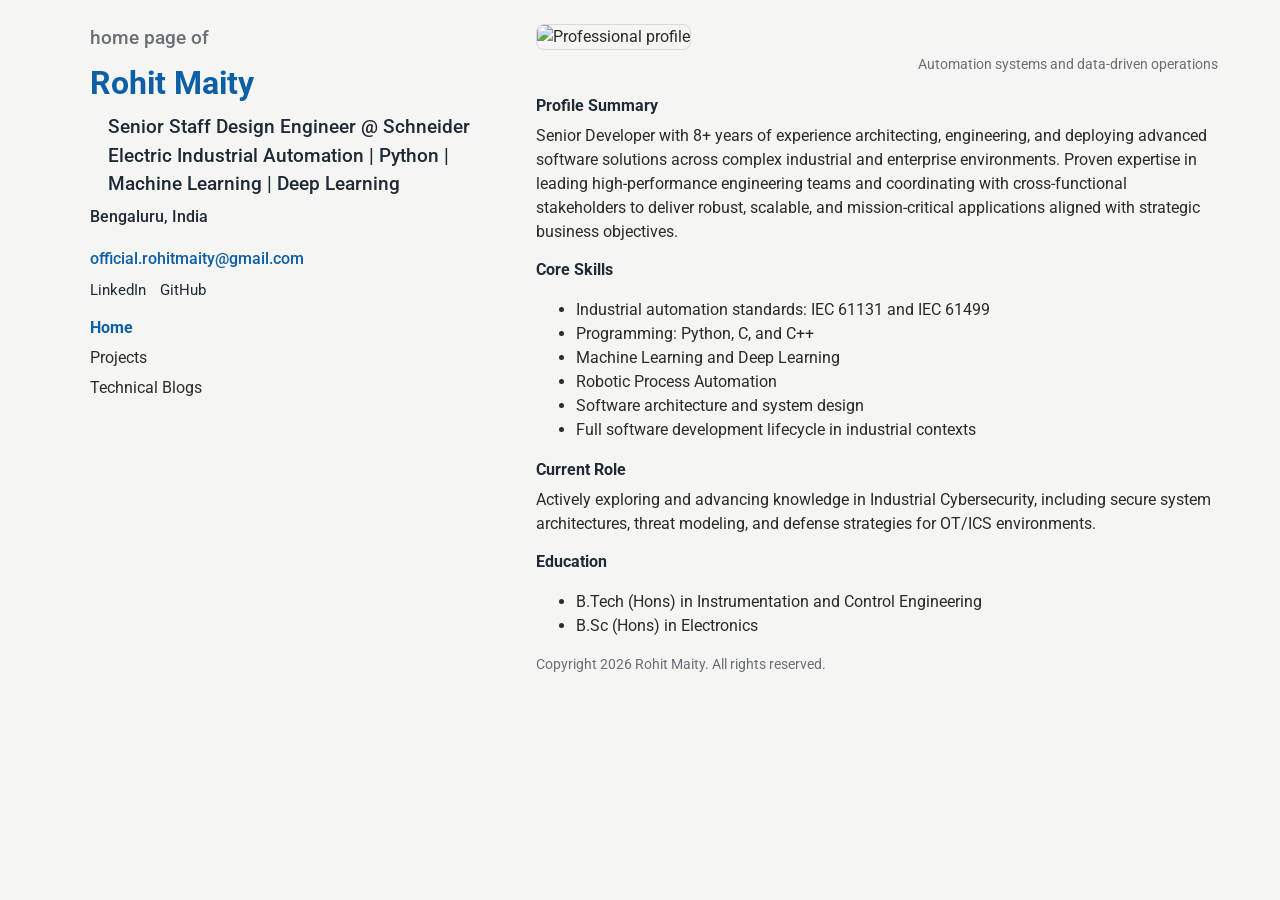
==== index.html @ 55486042 "Add files via upload" ====
<!DOCTYPE html>
<html lang="en-us">

<head>
    <meta charset="utf-8">
    <meta name="viewport" content="initial-scale=1, width=device-width">
    <meta name="description" content="Professional Resume homepage of Rohit Maity with projects and technical blogs.">
    <title>Rohit Maity | Home</title>
    <link href="https://fonts.googleapis.com/css?family=Roboto:400,400italic,700&display=swap" rel="stylesheet">
    <link href="assets/css/styles.css" rel="stylesheet">
</head>

<body>
    <div class="container">
        <div class="row">
            <aside class="col-md-5">
                <div class="sticky-top">
                    <h2 class="mb-1">
                        <a class="text-muted" href="index.html">home page</a>
                        <span class="text-muted">of</span>
                    </h2>
                    <h1 class="mb-1"><a href="index.html">Rohit Maity</a></h1>
                    <h2 class="mb-1 ps-md-5">Senior Staff Design Engineer @ Schneider Electric Industrial Automation |
                        Python | Machine Learning | Deep Learning</h2>
                    <h3 class="mb-4">Bengaluru, India</h3>
                    <h3 class="mb-0"><a href="mailto:official.rohitmaity@gmail.com">official.rohitmaity@gmail.com</a>
                    </h3>
                    <p class="social-line mb-0">
                        <a class="text-emphasis" href="https://www.linkedin.com/in/rohit-maity-85334a114/"
                            target="_blank" rel="noopener noreferrer">LinkedIn</a>
                        <a class="text-emphasis" href="https://github.com/rmaity1991" target="_blank"
                            rel="noopener noreferrer">GitHub</a>
                    </p>
                    <nav>
                        <ul class="nav">
                            <li class="nav-item"><a class="nav-link active" href="index.html">Home</a></li>
                            <li class="nav-item"><a class="nav-link" href="projects.html">Projects</a></li>
                            <li class="nav-item"><a class="nav-link" href="blogs.html">Technical Blogs</a></li>
                        </ul>
                    </nav>
                </div>
            </aside>

            <main class="col-md-7">
                <figure class="figure">
                    <img alt="Professional profile"
                        src="https://images.unsplash.com/photo-1581092335397-9583eb92d232?auto=format&fit=crop&w=1200&q=80">
                    <figcaption class="figure-caption text-end">Automation systems and data-driven operations
                    </figcaption>
                </figure>

                <dl>
                    <dt>Profile Summary</dt>
                    <dd>Senior Developer with 8+ years of experience architecting, engineering, and deploying advanced
                        software solutions across complex industrial and enterprise environments. Proven expertise in
                        leading high‑performance engineering teams and coordinating with cross‑functional stakeholders
                        to deliver robust, scalable, and mission‑critical applications aligned with strategic business
                        objectives.
                    </dd>

                    <dt>Core Skills</dt>
                    <dd>
                        <ul>
                            <li>Industrial automation standards: IEC 61131 and IEC 61499</li>
                            <li>Programming: Python, C, and C++</li>
                            <li>Machine Learning and Deep Learning</li>
                            <li>Robotic Process Automation</li>
                            <li>Software architecture and system design</li>
                            <li>Full software development lifecycle in industrial contexts</li>
                        </ul>
                    </dd>

                    <dt>Current Role</dt>
                    <dd>Actively exploring and advancing knowledge in Industrial Cybersecurity, including secure system
                        architectures, threat modeling, and defense strategies for OT/ICS environments. </dd>

                    <dt>Education</dt>
                    <dd>
                        <ul>
                            <li>B.Tech (Hons) in Instrumentation and Control Engineering</li>
                            <li>B.Sc (Hons) in Electronics</li>
                        </ul>
                    </dd>
                </dl>

                <p class="footer-note">Copyright 2026 Rohit Maity. All rights reserved.</p>
            </main>
        </div>
    </div>
</body>

</html>
---- assets/css/styles.css ----
html,
body {
    margin: 0;
    padding: 0;
}

body {
    font-family: "Roboto", "Segoe UI", Arial, sans-serif;
    color: #2b2b2b;
    background-color: #f5f5f3;
    line-height: 1.5;
}

a {
    color: #0d5fa6;
    text-decoration: none;
}

a:hover,
a:focus {
    text-decoration: underline;
}

.container {
    width: min(1100px, 94vw);
    margin: 24px auto;
}

.row {
    display: grid;
    grid-template-columns: 38% 62%;
    gap: 28px;
}

.col-md-5,
.col-md-7 {
    min-width: 0;
}

.sticky-top {
    position: sticky;
    top: 16px;
}

h1,
h2,
h3 {
    margin: 0;
    font-weight: 700;
    color: #1f2a36;
}

h1 {
    font-size: 2rem;
    margin-bottom: 6px;
}

h2 {
    font-size: 1.2rem;
    font-weight: 500;
}

h3 {
    font-size: 1rem;
    font-weight: 500;
}

.mb-0 {
    margin-bottom: 0;
}

.mb-1 {
    margin-bottom: 6px;
}

.mb-4 {
    margin-bottom: 18px;
}

.ps-md-5 {
    padding-left: 18px;
}

.text-muted {
    color: #6a6f75;
}

.text-emphasis {
    color: #1f2a36;
}

.figure {
    margin: 0 0 20px;
}

.figure img {
    width: 100%;
    height: auto;
    border-radius: 8px;
    border: 1px solid #d9d9d9;
}

.figure-caption {
    margin-top: 4px;
    font-size: 0.85rem;
    color: #6a6f75;
}

.text-end {
    text-align: right;
}

.nav {
    list-style: none;
    margin: 14px 0 0;
    padding: 0;
}

.nav-item {
    margin-bottom: 6px;
}

.nav-link {
    display: inline-block;
    padding: 0;
    color: #2b2b2b;
}

.nav-link.active {
    font-weight: 700;
    color: #0d5fa6;
}

.social-line {
    margin-top: 8px;
    font-size: 0.95rem;
}

.social-line a {
    margin-right: 10px;
}

.panel {
    background: #ffffff;
    border: 1px solid #e2e2e2;
    border-radius: 8px;
    padding: 14px;
    margin-bottom: 12px;
}

dl {
    margin: 0;
}

dt {
    margin-top: 14px;
    margin-bottom: 6px;
    font-weight: 700;
    color: #1f2a36;
}

dd {
    margin: 0 0 8px;
}

.blog-content h3 {
    margin-top: 18px;
    margin-bottom: 6px;
}

.blog-content p,
.blog-content ul,
.blog-content ol {
    margin: 0 0 12px;
}

.inline-actions {
    display: flex;
    gap: 10px;
    flex-wrap: wrap;
    margin-top: 10px;
}

.link-btn {
    display: inline-block;
    border: 1px solid #cfcfcf;
    border-radius: 6px;
    padding: 6px 10px;
    background: #fafafa;
    color: #1f2a36;
}

.link-btn:hover,
.link-btn:focus {
    border-color: #0d5fa6;
    text-decoration: none;
}

.footer-note {
    margin-top: 16px;
    color: #6a6f75;
    font-size: 0.9rem;
}

@media (max-width: 900px) {
    .container {
        width: 94vw;
        margin: 14px auto;
    }

    .row {
        grid-template-columns: 1fr;
        gap: 20px;
    }

    .sticky-top {
        position: static;
    }

    .ps-md-5 {
        padding-left: 0;
    }
}
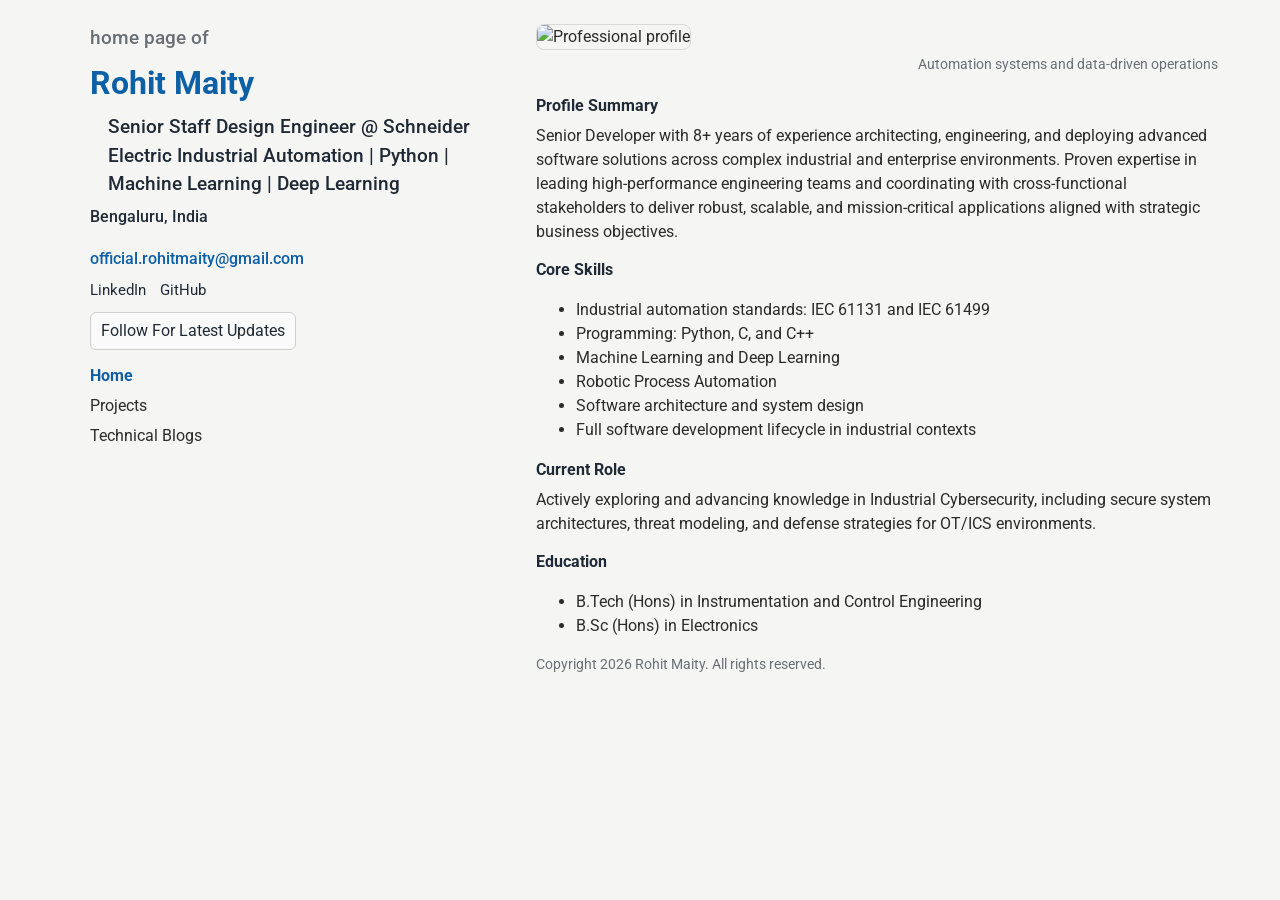
==== commit 9ff3972f: "Add files via upload" ====
--- a/index.html
+++ b/index.html
@@ -30,6 +30,10 @@
                             target="_blank" rel="noopener noreferrer">LinkedIn</a>
                         <a class="text-emphasis" href="https://github.com/rmaity1991" target="_blank"
                             rel="noopener noreferrer">GitHub</a>
+                    </p>
+                    <p class="follow-line mb-0">
+                        <a class="link-btn" href="https://github.com/rmaity1991/" target="_blank"
+                            rel="noopener noreferrer">Follow For Latest Updates</a>
                     </p>
                     <nav>
                         <ul class="nav">
@@ -87,6 +91,7 @@
             </main>
         </div>
     </div>
+    <script src="assets/js/main.js" defer></script>
 </body>
 
 </html>
--- a/assets/css/styles.css
+++ b/assets/css/styles.css
@@ -138,6 +138,10 @@
 
 .social-line a {
     margin-right: 10px;
+}
+
+.follow-line {
+    margin-top: 10px;
 }
 
 .panel {
@@ -174,6 +178,37 @@
     margin: 0 0 12px;
 }
 
+.blog-article {
+    line-height: 1.65;
+}
+
+.blog-article>*:last-child {
+    margin-bottom: 0;
+}
+
+.blog-article code {
+    font-family: Consolas, "Courier New", monospace;
+    background: #eef3f8;
+    padding: 1px 5px;
+    border-radius: 4px;
+}
+
+.blog-article pre {
+    background: #1f2a36;
+    color: #f2f5f7;
+    border-radius: 8px;
+    padding: 12px;
+    overflow-x: auto;
+    margin: 0 0 12px;
+}
+
+.blog-article pre code {
+    background: transparent;
+    color: inherit;
+    padding: 0;
+    border-radius: 0;
+}
+
 .inline-actions {
     display: flex;
     gap: 10px;
@@ -202,6 +237,80 @@
     font-size: 0.9rem;
 }
 
+.reveal-item {
+    opacity: 0;
+    transform: translateY(14px);
+    transition: opacity 0.5s ease, transform 0.6s ease;
+}
+
+.reveal-item.is-visible {
+    opacity: 1;
+    transform: translateY(0);
+}
+
+.scroll-progress {
+    position: fixed;
+    top: 0;
+    left: 0;
+    z-index: 999;
+    width: 100%;
+    height: 3px;
+    transform-origin: left center;
+    transform: scaleX(0);
+    background: linear-gradient(90deg, #0d5fa6, #44a7d8);
+}
+
+.to-top-btn {
+    position: fixed;
+    right: 16px;
+    bottom: 20px;
+    z-index: 998;
+    border: 1px solid #c8d4e0;
+    border-radius: 999px;
+    background: #ffffff;
+    color: #1f2a36;
+    font-size: 0.85rem;
+    padding: 7px 12px;
+    cursor: pointer;
+    opacity: 0;
+    pointer-events: none;
+    transform: translateY(8px);
+    transition: opacity 0.25s ease, transform 0.25s ease, box-shadow 0.25s ease;
+}
+
+.to-top-btn.is-visible {
+    opacity: 1;
+    pointer-events: auto;
+    transform: translateY(0);
+}
+
+.to-top-btn:hover,
+.to-top-btn:focus {
+    box-shadow: 0 6px 18px rgba(13, 95, 166, 0.2);
+}
+
+.panel-lift {
+    transition: transform 0.18s ease, box-shadow 0.2s ease;
+    transform-style: preserve-3d;
+}
+
+.panel-lift:hover {
+    box-shadow: 0 10px 24px rgba(31, 42, 54, 0.12);
+}
+
+@media (prefers-reduced-motion: reduce) {
+    .reveal-item {
+        opacity: 1;
+        transform: none;
+        transition: none;
+    }
+
+    .to-top-btn,
+    .panel-lift {
+        transition: none;
+    }
+}
+
 @media (max-width: 900px) {
     .container {
         width: 94vw;
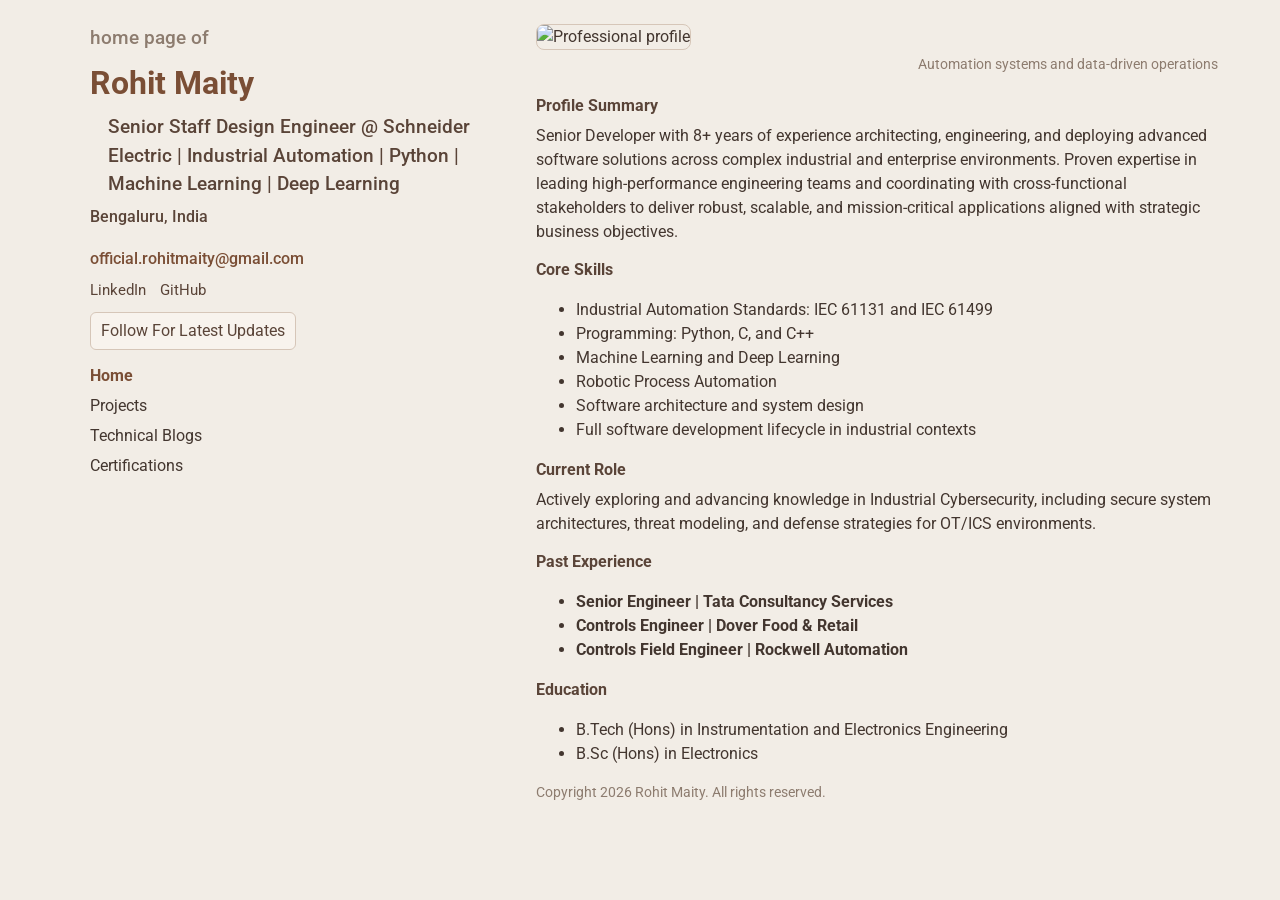
==== commit 9b094ee4: "Add files via upload" ====
--- a/index.html
+++ b/index.html
@@ -20,8 +20,11 @@
                         <span class="text-muted">of</span>
                     </h2>
                     <h1 class="mb-1"><a href="index.html">Rohit Maity</a></h1>
-                    <h2 class="mb-1 ps-md-5">Senior Staff Design Engineer @ Schneider Electric Industrial Automation |
-                        Python | Machine Learning | Deep Learning</h2>
+                    <h2 class="mb-1 ps-md-5">
+                        Senior Staff Design Engineer @ Schneider Electric |
+                        Industrial Automation |
+                        Python | Machine Learning | Deep Learning
+                    </h2>
                     <h3 class="mb-4">Bengaluru, India</h3>
                     <h3 class="mb-0"><a href="mailto:official.rohitmaity@gmail.com">official.rohitmaity@gmail.com</a>
                     </h3>
@@ -40,6 +43,7 @@
                             <li class="nav-item"><a class="nav-link active" href="index.html">Home</a></li>
                             <li class="nav-item"><a class="nav-link" href="projects.html">Projects</a></li>
                             <li class="nav-item"><a class="nav-link" href="blogs.html">Technical Blogs</a></li>
+                            <li class="nav-item"><a class="nav-link" href="certifications.html">Certifications</a></li>
                         </ul>
                     </nav>
                 </div>
@@ -65,7 +69,7 @@
                     <dt>Core Skills</dt>
                     <dd>
                         <ul>
-                            <li>Industrial automation standards: IEC 61131 and IEC 61499</li>
+                            <li>Industrial Automation Standards: IEC 61131 and IEC 61499</li>
                             <li>Programming: Python, C, and C++</li>
                             <li>Machine Learning and Deep Learning</li>
                             <li>Robotic Process Automation</li>
@@ -78,10 +82,19 @@
                     <dd>Actively exploring and advancing knowledge in Industrial Cybersecurity, including secure system
                         architectures, threat modeling, and defense strategies for OT/ICS environments. </dd>
 
+                    <dt>Past Experience</dt>
+                    <dd>
+                        <ul>
+                            <li><strong>Senior Engineer | Tata Consultancy Services</strong></li>
+                            <li><strong>Controls Engineer | Dover Food & Retail</strong> </li>
+                            <li><strong>Controls Field Engineer | Rockwell Automation</strong> </li>
+                        </ul>
+                    </dd>
+
                     <dt>Education</dt>
                     <dd>
                         <ul>
-                            <li>B.Tech (Hons) in Instrumentation and Control Engineering</li>
+                            <li>B.Tech (Hons) in Instrumentation and Electronics Engineering</li>
                             <li>B.Sc (Hons) in Electronics</li>
                         </ul>
                     </dd>
--- a/assets/css/styles.css
+++ b/assets/css/styles.css
@@ -4,15 +4,30 @@
     padding: 0;
 }
 
+:root {
+    --bg: #f2ede6;
+    --text: #43362f;
+    --heading: #5a4438;
+    --muted: #8d7c6f;
+    --link: #7a4e35;
+    --link-accent: #9a6c4d;
+    --surface: #f8f3ed;
+    --surface-soft: #efe4d7;
+    --border: #d6c6b8;
+    --code-bg: #eadfce;
+    --code-block-bg: #4b3a31;
+    --code-block-text: #f5eee5;
+}
+
 body {
     font-family: "Roboto", "Segoe UI", Arial, sans-serif;
-    color: #2b2b2b;
-    background-color: #f5f5f3;
+    color: var(--text);
+    background-color: var(--bg);
     line-height: 1.5;
 }
 
 a {
-    color: #0d5fa6;
+    color: var(--link);
     text-decoration: none;
 }
 
@@ -47,7 +62,7 @@
 h3 {
     margin: 0;
     font-weight: 700;
-    color: #1f2a36;
+    color: var(--heading);
 }
 
 h1 {
@@ -82,11 +97,11 @@
 }
 
 .text-muted {
-    color: #6a6f75;
+    color: var(--muted);
 }
 
 .text-emphasis {
-    color: #1f2a36;
+    color: var(--heading);
 }
 
 .figure {
@@ -97,13 +112,13 @@
     width: 100%;
     height: auto;
     border-radius: 8px;
-    border: 1px solid #d9d9d9;
+    border: 1px solid var(--border);
 }
 
 .figure-caption {
     margin-top: 4px;
     font-size: 0.85rem;
-    color: #6a6f75;
+    color: var(--muted);
 }
 
 .text-end {
@@ -123,12 +138,12 @@
 .nav-link {
     display: inline-block;
     padding: 0;
-    color: #2b2b2b;
+    color: var(--text);
 }
 
 .nav-link.active {
     font-weight: 700;
-    color: #0d5fa6;
+    color: var(--link);
 }
 
 .social-line {
@@ -144,9 +159,36 @@
     margin-top: 10px;
 }
 
+.cert-grid {
+    display: grid;
+    grid-template-columns: repeat(auto-fill, minmax(220px, 1fr));
+    gap: 12px;
+    margin-top: 10px;
+}
+
+.cert-card {
+    display: block;
+    background: var(--surface);
+    border: 1px solid var(--border);
+    border-radius: 8px;
+    overflow: hidden;
+}
+
+.cert-card img {
+    display: block;
+    width: 100%;
+    height: auto;
+}
+
+.cert-caption {
+    font-size: 0.8rem;
+    color: var(--muted);
+    padding: 8px 10px;
+}
+
 .panel {
-    background: #ffffff;
-    border: 1px solid #e2e2e2;
+    background: var(--surface);
+    border: 1px solid var(--border);
     border-radius: 8px;
     padding: 14px;
     margin-bottom: 12px;
@@ -160,7 +202,7 @@
     margin-top: 14px;
     margin-bottom: 6px;
     font-weight: 700;
-    color: #1f2a36;
+    color: var(--heading);
 }
 
 dd {
@@ -188,14 +230,14 @@
 
 .blog-article code {
     font-family: Consolas, "Courier New", monospace;
-    background: #eef3f8;
+    background: var(--code-bg);
     padding: 1px 5px;
     border-radius: 4px;
 }
 
 .blog-article pre {
-    background: #1f2a36;
-    color: #f2f5f7;
+    background: var(--code-block-bg);
+    color: var(--code-block-text);
     border-radius: 8px;
     padding: 12px;
     overflow-x: auto;
@@ -209,6 +251,15 @@
     border-radius: 0;
 }
 
+.blog-article .figure {
+    text-align: center;
+}
+
+.blog-article .figure img {
+    width: min(78%, 460px);
+    margin: 0 auto;
+}
+
 .inline-actions {
     display: flex;
     gap: 10px;
@@ -218,22 +269,22 @@
 
 .link-btn {
     display: inline-block;
-    border: 1px solid #cfcfcf;
+    border: 1px solid var(--border);
     border-radius: 6px;
     padding: 6px 10px;
-    background: #fafafa;
-    color: #1f2a36;
+    background: var(--surface);
+    color: var(--heading);
 }
 
 .link-btn:hover,
 .link-btn:focus {
-    border-color: #0d5fa6;
+    border-color: var(--link-accent);
     text-decoration: none;
 }
 
 .footer-note {
     margin-top: 16px;
-    color: #6a6f75;
+    color: var(--muted);
     font-size: 0.9rem;
 }
 
@@ -257,7 +308,7 @@
     height: 3px;
     transform-origin: left center;
     transform: scaleX(0);
-    background: linear-gradient(90deg, #0d5fa6, #44a7d8);
+    background: linear-gradient(90deg, #7a4e35, #b08a6a);
 }
 
 .to-top-btn {
@@ -265,10 +316,10 @@
     right: 16px;
     bottom: 20px;
     z-index: 998;
-    border: 1px solid #c8d4e0;
+    border: 1px solid var(--border);
     border-radius: 999px;
-    background: #ffffff;
-    color: #1f2a36;
+    background: var(--surface);
+    color: var(--heading);
     font-size: 0.85rem;
     padding: 7px 12px;
     cursor: pointer;
@@ -286,7 +337,7 @@
 
 .to-top-btn:hover,
 .to-top-btn:focus {
-    box-shadow: 0 6px 18px rgba(13, 95, 166, 0.2);
+    box-shadow: 0 6px 18px rgba(122, 78, 53, 0.25);
 }
 
 .panel-lift {
@@ -295,7 +346,7 @@
 }
 
 .panel-lift:hover {
-    box-shadow: 0 10px 24px rgba(31, 42, 54, 0.12);
+    box-shadow: 0 10px 24px rgba(90, 68, 56, 0.14);
 }
 
 @media (prefers-reduced-motion: reduce) {
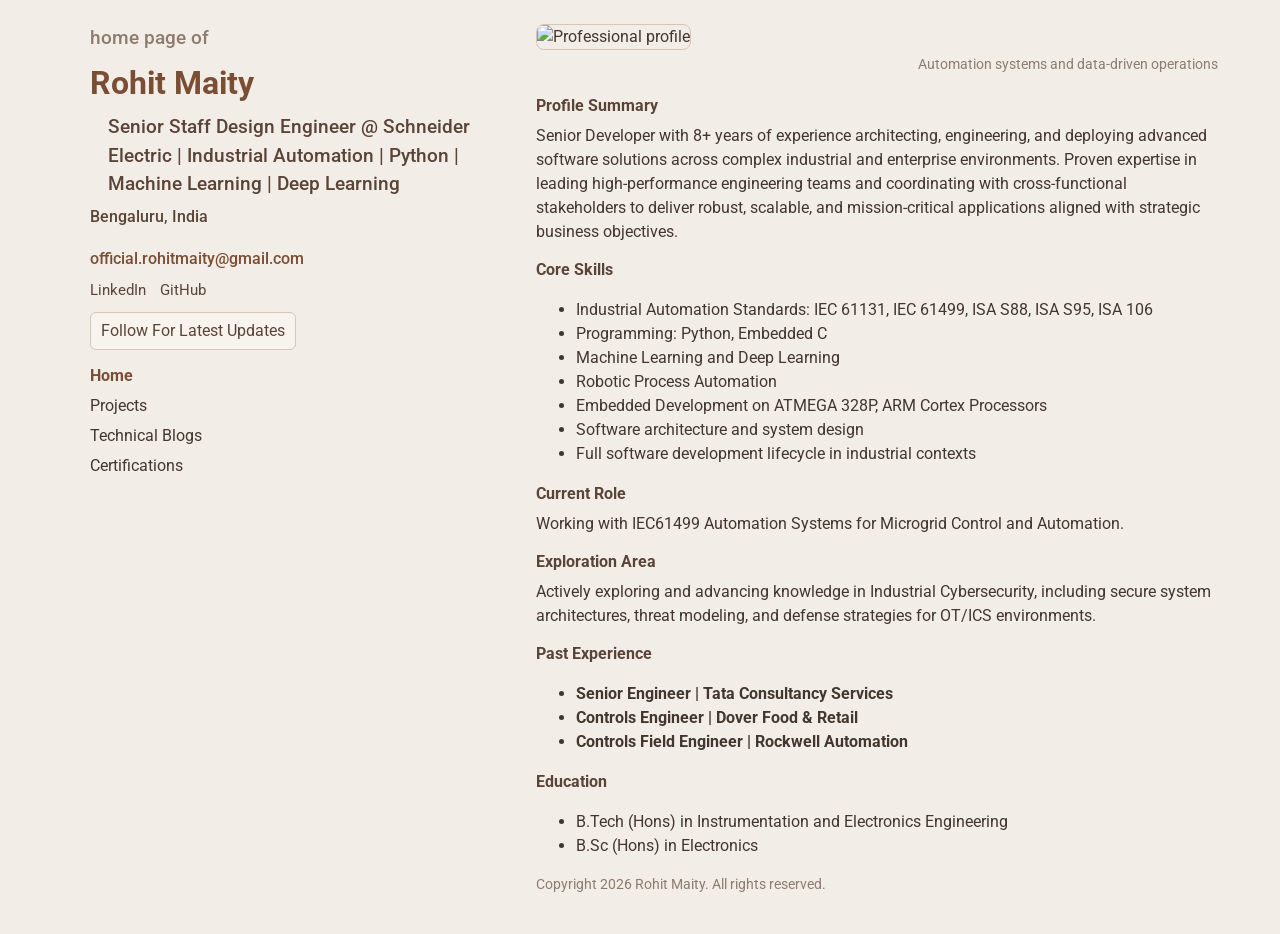
==== commit 53de886f: "Add files via upload" ====
--- a/index.html
+++ b/index.html
@@ -69,16 +69,20 @@
                     <dt>Core Skills</dt>
                     <dd>
                         <ul>
-                            <li>Industrial Automation Standards: IEC 61131 and IEC 61499</li>
-                            <li>Programming: Python, C, and C++</li>
+                            <li>Industrial Automation Standards: IEC 61131, IEC 61499, ISA S88, ISA S95, ISA 106</li>
+                            <li>Programming: Python, Embedded C</li>
                             <li>Machine Learning and Deep Learning</li>
                             <li>Robotic Process Automation</li>
+                            <li> Embedded Development on ATMEGA 328P, ARM Cortex Processors</li>
                             <li>Software architecture and system design</li>
                             <li>Full software development lifecycle in industrial contexts</li>
                         </ul>
                     </dd>
 
                     <dt>Current Role</dt>
+                    <dd>Working with IEC61499 Automation Systems for Microgrid Control and Automation.</dd>
+
+                    <dt>Exploration Area</dt>
                     <dd>Actively exploring and advancing knowledge in Industrial Cybersecurity, including secure system
                         architectures, threat modeling, and defense strategies for OT/ICS environments. </dd>
 
